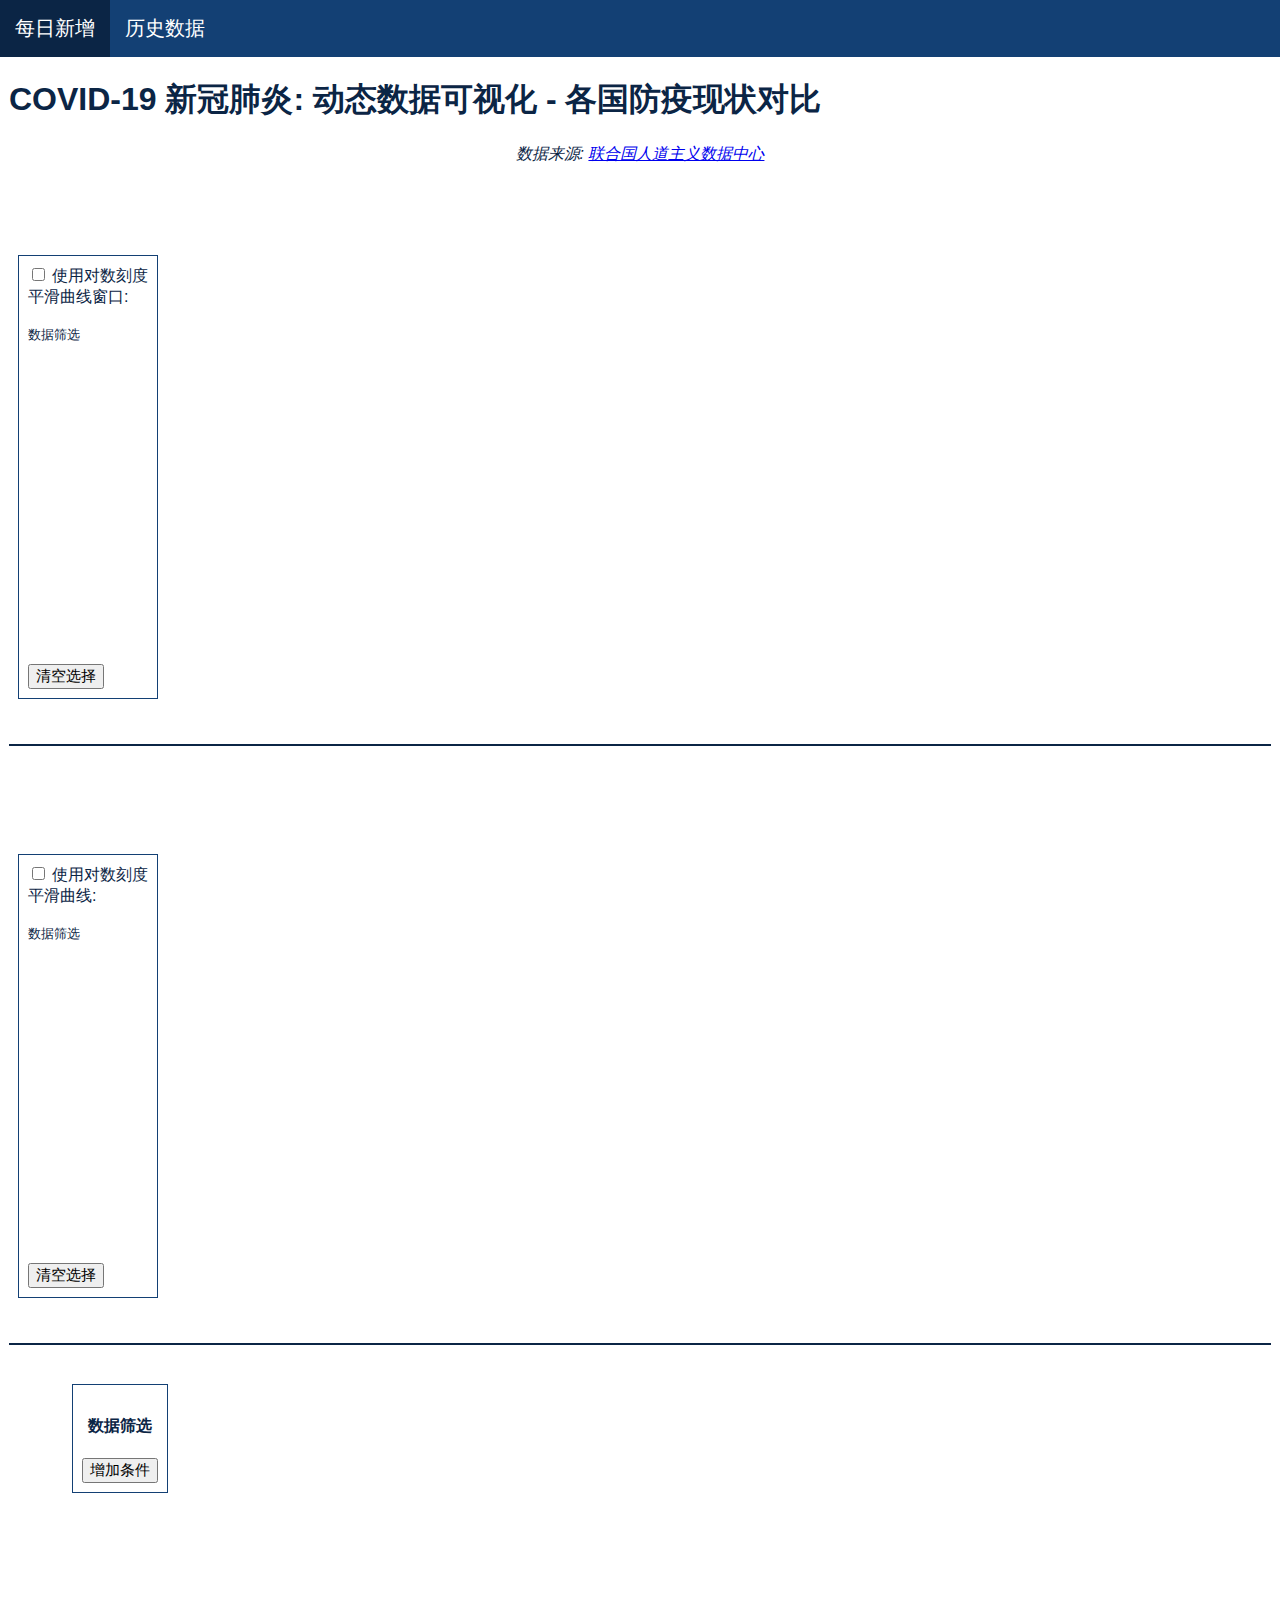
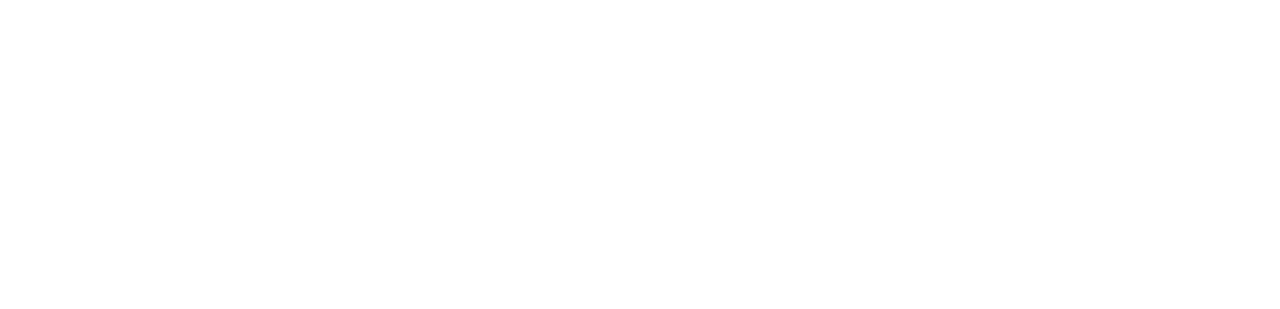
==== aggregate-cn.html @ e8769644 "Add files via upload" ====
<!DOCTYPE html>
<html lang="en">

<head>
    <meta charset="UTF-8">
    <meta name="description" content="动态图表详解新冠肺炎数据">
    <meta name="keywords" content="COVID-19, COVID19, Coronavirus, dashboard, visualization,新冠肺炎,新冠,新型冠状肺炎,图表,可视化,数据">
    <meta name="author" content="余嘉葳">
    <meta name="viewport" content="width=device-width,initial-scale=1,maximum-scale=1,user-scalable=no">

    <script src="scripts/cn/plotly-latest.min.js"></script>
    <script src="scripts/cn/helper-functions.js" defer></script>

    <script src="scripts/cn/data.js" defer></script>
    <script src="scripts/cn/view.js" defer></script>
    <script src="scripts/cn/control.js" defer></script>

    <script src="data/data-collection-cn.js" defer></script>
    <script src="scripts/cn/functions.js" defer></script>
    <script src="scripts/cn/aggregate.js" defer></script>
    <title>新冠动态图解 - 历史数据</title>
</head>

<body>
    <header>
        <div class='nav-menu'>
            <nav>
                <ul>
                    <li class='menu-item'><a href="daily-cn.html">每日新增</a></li>
                    <li class='menu-item'><a href="aggregate-cn.html">历史数据</a></li>
                </ul>
            </nav>
        </div>
    </header>

    <section>
        <h1>COVID-19 新冠肺炎: 动态数据可视化 - 各国防疫现状对比</h1>
        <div class='text-center text-italics' id='footer-1'></div>
        <div class='text-center text-italics'>
            数据来源: <a href='https://data.humdata.org/'>联合国人道主义数据中心</a>
        </div>
    </section>

    <section class='bottom-border'>
        <h1 class='text-center' id='header-1'></h1>

        <section class='plotting flex-display'>
            <div class='flex-grow' id='all-cases-bar'></div>
            <div class='flex-grow' id='all-cases-pie'></div>
        </section>

        <section class="plotting flex-display">
            <div id='all-cases-select'>
                <div class='graph-config'>
                    <div class='graph-options' , id='all-cases-graph-options'>
                        <div>
                            <input type="checkbox" id="all-cases-log" name="all-cases-log">
                            <label for="all-cases-log">使用对数刻度</label>
                        </div>

                        <div id='all-cases-smoothing'>
                            平滑曲线窗口:
                        </div>

                        <br>
                        <div style='font-size:small'>数据筛选</div>
                    </div>

                    <div class='table-area scroll-y height320'>
                        <table class='regions-table' id='all-cases-table'>
                        </table>
                    </div>
                    <button class='selection-button' id='all-cases-clear'>清空选择</button>
                </div>
            </div>

            <div class='flex-grow' id='all-cases-lines'></div>
        </section>
    </section>

    <br>

    <section class='bottom-border'>
        <h1 class='text-center' id='header-2'></h1>

        <section class='plotting flex-display'>
            <div class='flex-grow' id='deaths-cases-bar'></div>
            <div class='flex-grow' id='deaths-cases-pie'></div>
        </section>

        <section class="plotting flex-display">
            <div class='select-area' id='deaths-cases-select'>
                <div class='graph-config'>
                    <div class='graph-options' , id='deaths-cases-graph-options'>
                        <div>
                            <input type="checkbox" id="deaths-cases-log" name="deaths-cases-log">
                            <label for="deaths-cases-log">使用对数刻度</label>
                        </div>

                        <div id='deaths-cases-smoothing'>
                            平滑曲线:
                        </div>

                        <br>
                        <div style='font-size:small'>数据筛选</div>
                    </div>

                    <div class='table-area scroll-y height320'>
                        <table class='regions-table' id='deaths-cases-table'>
                        </table>
                    </div>
                    <button class='selection-button' id='deaths-cases-clear'>清空选择</button>
                </div>
            </div>
            
            <div class='flex-grow' id='deaths-cases-lines'></div>
        </section>
    </section>

    <br>

    <section>
        <h1 class='text-center' id='header-3'></h1>
        <div class='text-center text-italics' id='footer-3'></div>

        <section class='flex-display center config-table-area'>
            <div class='graph-config', id='summary-table-config'>
                <h4 style='text-align: center;'>数据筛选</h4>
                <div>
                    <button class='selection-button' id='add-table-filter'>增加条件</button>
                </div>
                
            </div>

            <div class='table-area scroll-y height480'>
                <table class='regions-table' id='summary-table'></table>
            </div>
            
        </section>
    </section>

</body>

<link rel="stylesheet" href="styles.css">
<link rel="stylesheet" href="graph-options.css">
---- styles.css ----
:root {
    --color-1: #0B2545;
    --color-2: #13315C;
    --color-3: #134074;
    --color-4: #8DA9C4;
    --color-5: #EEf4ED;
}


body {
    background: white;
    color: var(--color-1);
    margin: 0;
    font-family: -apple-system, BlinkMacSystemFont, 'Segoe UI', Roboto, Oxygen, Ubuntu, Cantarell, 'Open Sans', 'Helvetica Neue', sans-serif;
}

section {
    margin-left: 1vh;
    margin-right: 1vh;
}

.nav-menu {
    background-color: var(--color-3);
    min-width: 1000px;
}

.nav-menu ul {
    list-style-type: None;
    margin: 0;
    padding: 0;
    overflow: hidden;
    display: flex;
}

li a{
    text-align: center;
    padding: 15px;
    display: block;
    font-size: 20px;
}

li a:link, li a:visited{
    color: white;
    background-color: transparent;
    text-decoration: none;
}

li a:hover{
    background-color: var(--color-1);
}


.text-center {
    text-align: center;
}

.text-italics {
    font-style: italic;
}

.flex-display{
    display: flex;
    flex-wrap: wrap;
    align-items: flex-start;
}

.flex-grow{
    flex-grow: 1;
    flex-shrink: 1;
    flex-basis: 320px;
}

.scroll-y {
    overflow-y: scroll;
}

.height320 {
    height: 320px;
}

.height480 {
    height: 480px;
}


.bottom-border{
    border-bottom: solid;
    border-color: var(--color-1);
    border-width: 2px;
}
---- graph-options.css ----
:root {
    --color-1: #0B2545;
    --color-2: #13315C;
    --color-3: #134074;
    --color-4: #8DA9C4;
    --color-5: #EEf4ED;
}

.center {
    margin: auto;
    width: 90%;
}

.plotting {
    margin-top: 5vh;
    margin-bottom: 5vh;
}

.config-table-area {
    margin-bottom: 5vh;
    margin-top: 2vh;
}

.graph-config {
    border: solid;
    border-width: 1px;
    border-color: var(--color-3);
    padding: 1vh;
}

.table-control {
    border: solid;
    border-width: 1px;
    padding: 1vh;
    margin-top: 1vh;
    margin-bottom: 1vh;
    border-color: var(--color-4);
}

th {
    cursor: pointer;
    background-color: var(--color-3);
    color: white;
    margin-top: 2%;
    position: sticky;
    top: 0;
}

th:hover{
    background-color: var(--color-1);
}

.selection-button {
    font-size: 15px;
}

.region-button:hover{
    background-color: var(--color-5);
}

.region-button-clicked {
    background-color: var(--color-4);
    color: white;
}

table {
    border-spacing: 0;
}

th, td {
    padding: 5px;
    border-bottom: solid;
    border-width: 0.5px;
    border-color: var(--color-5);
}
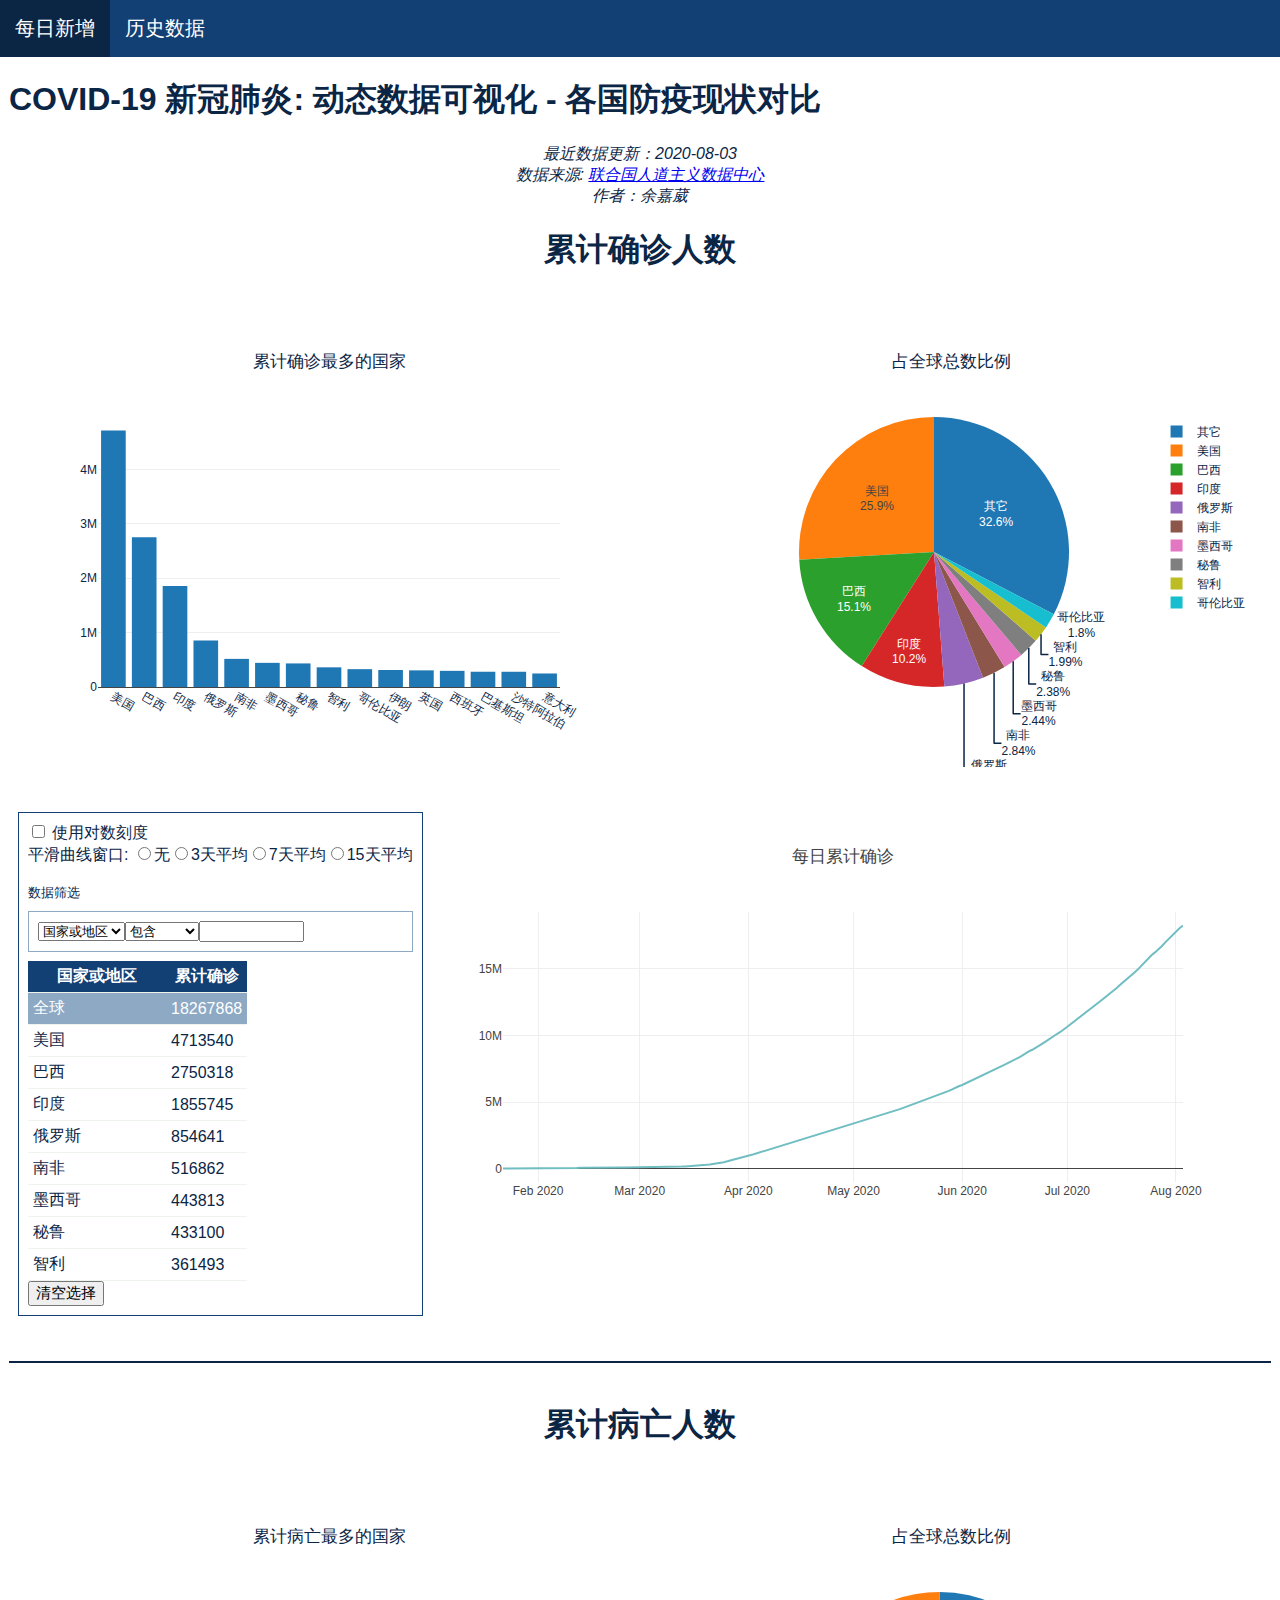
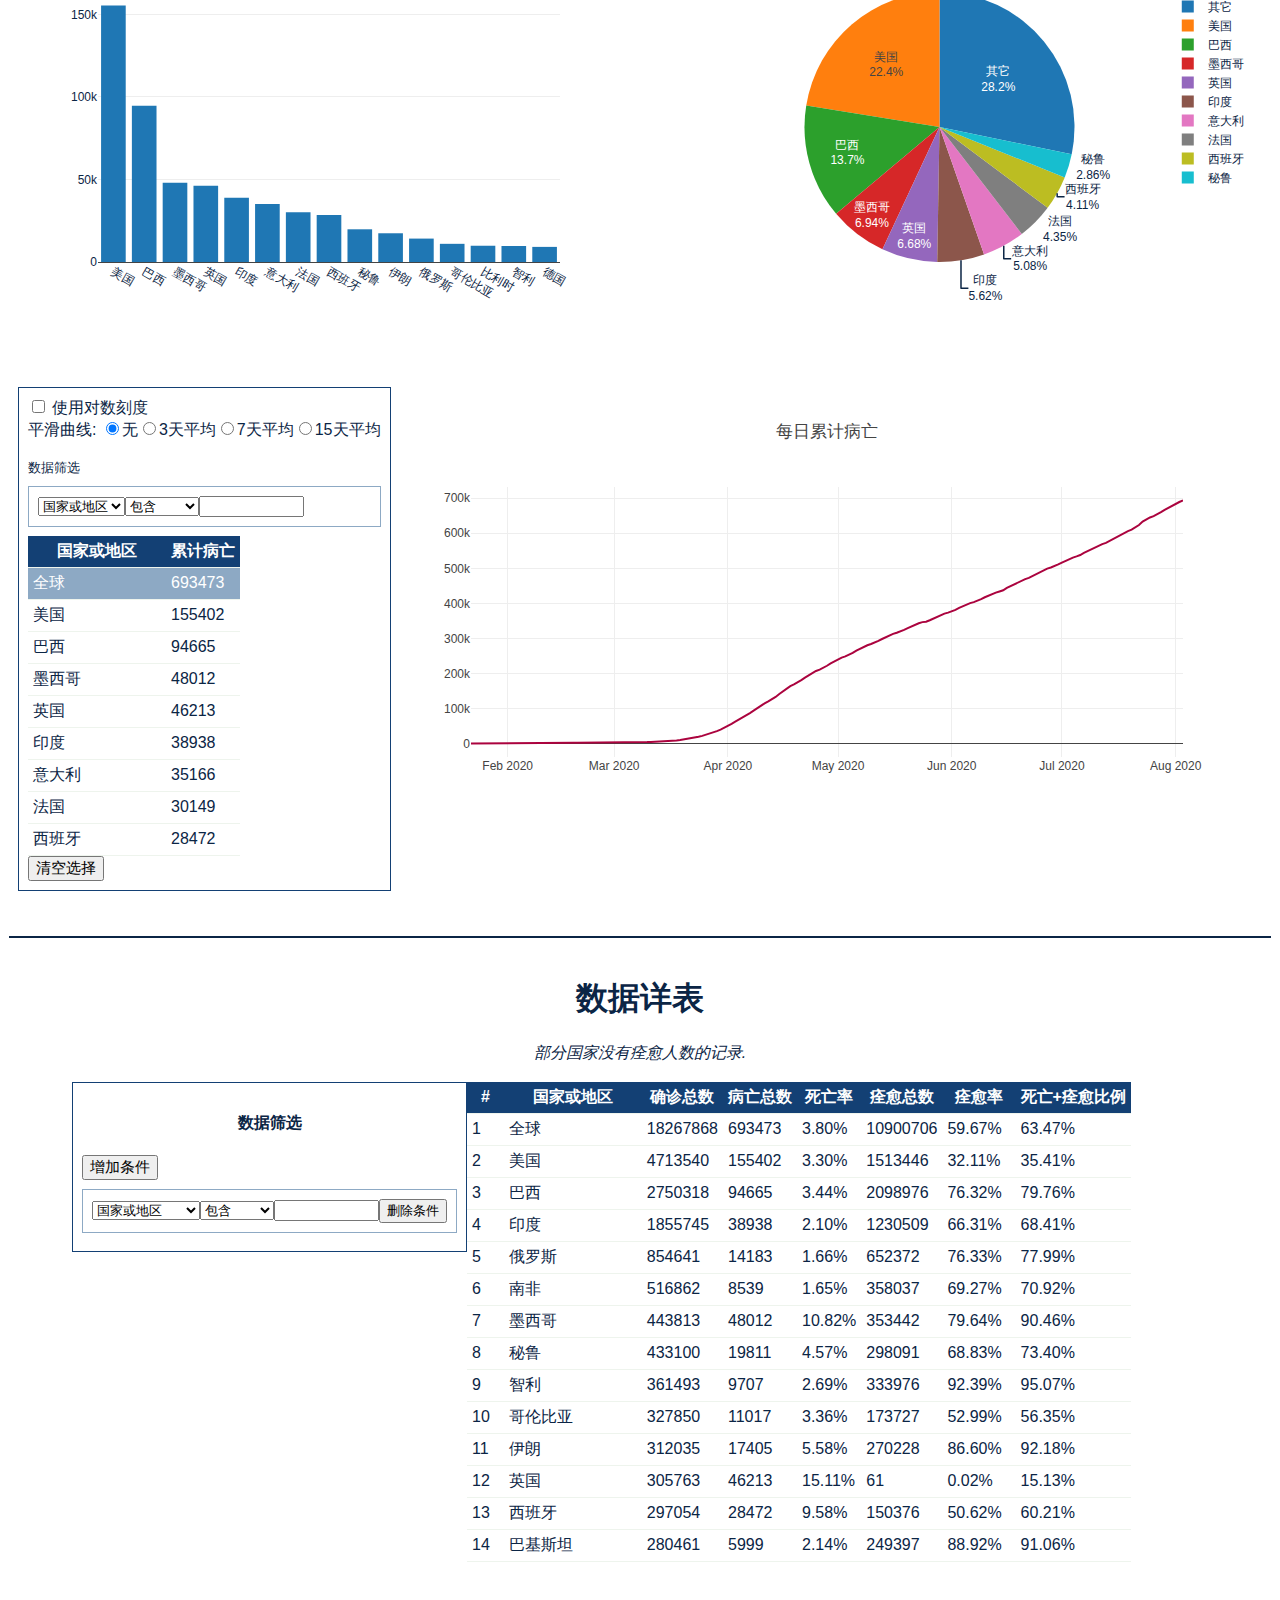
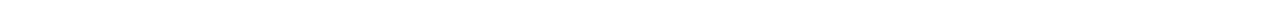
==== commit 79ba3e82: "Add files via upload" ====
--- a/aggregate-cn.html
+++ b/aggregate-cn.html
@@ -39,6 +39,7 @@
         <div class='text-center text-italics'>
             数据来源: <a href='https://data.humdata.org/'>联合国人道主义数据中心</a>
         </div>
+        <div class='text-center text-italics'>作者：余嘉葳</div>
     </section>
 
     <section class='bottom-border'>
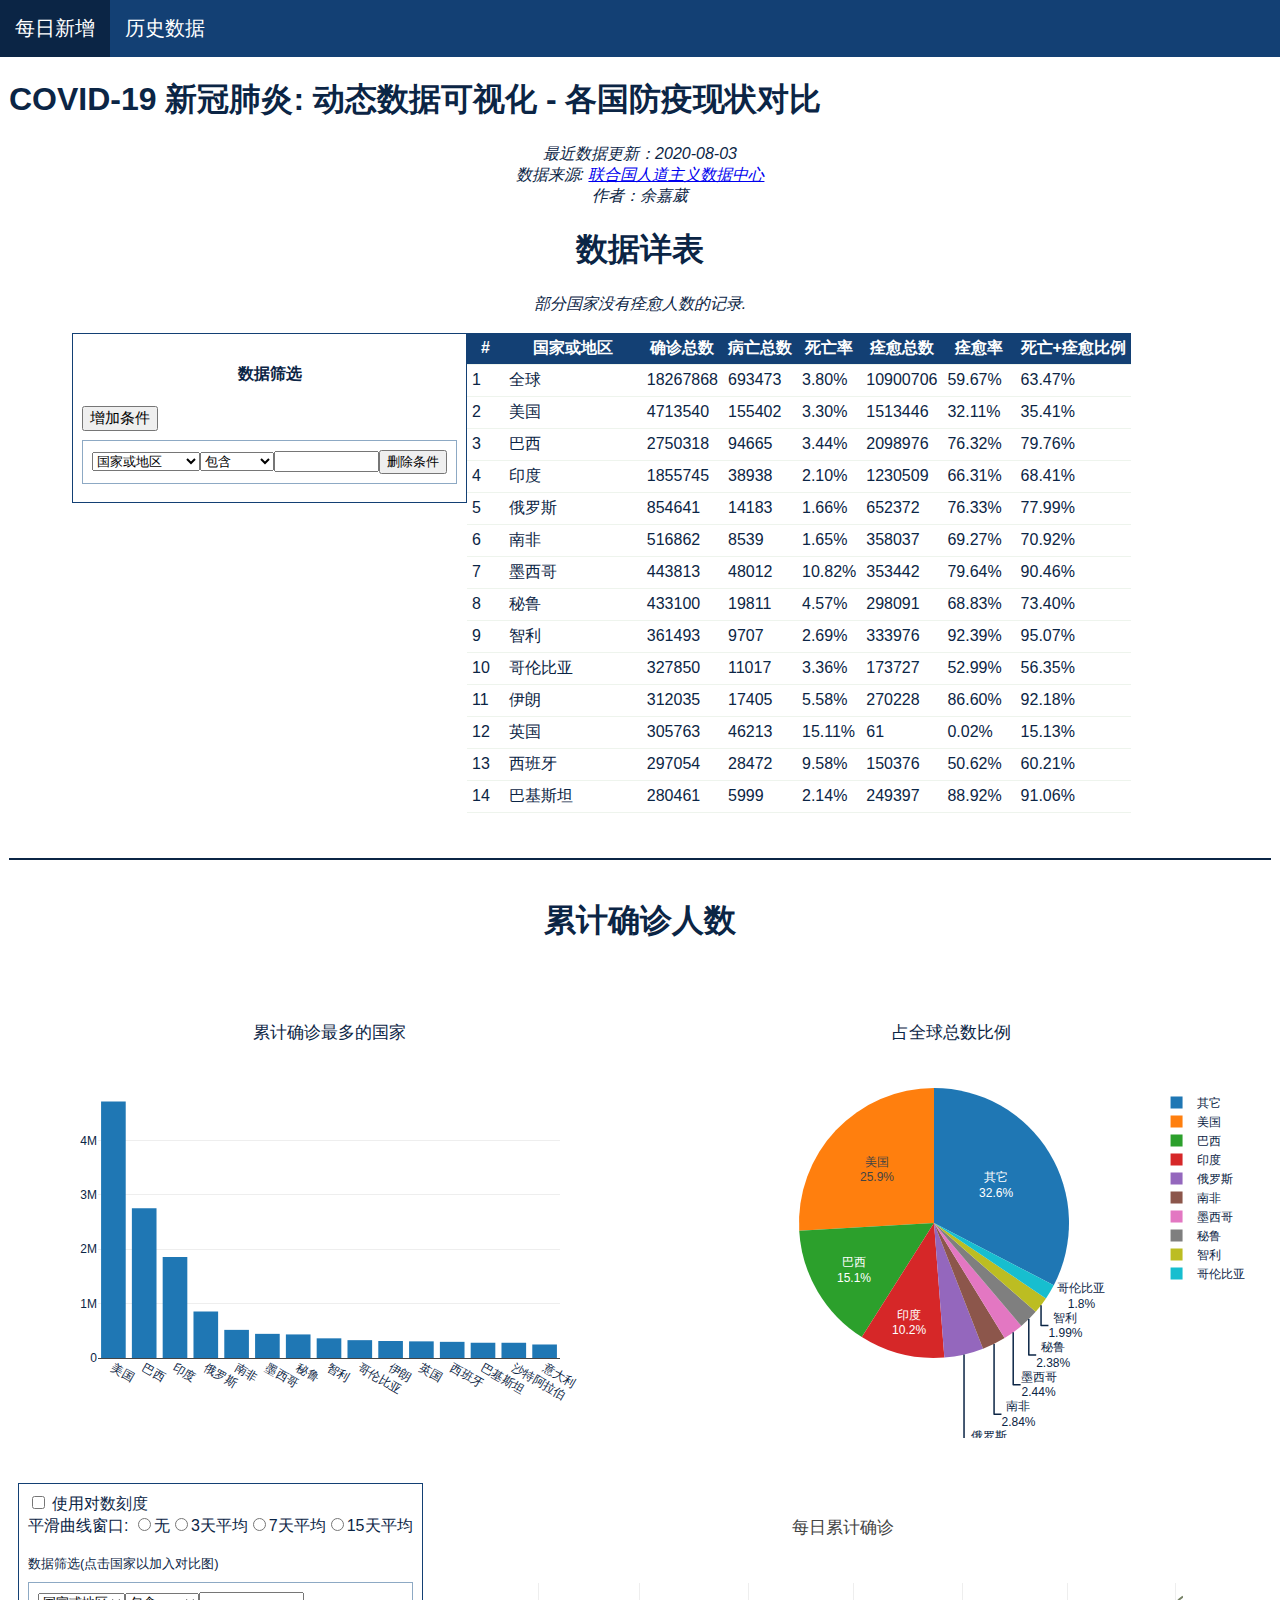
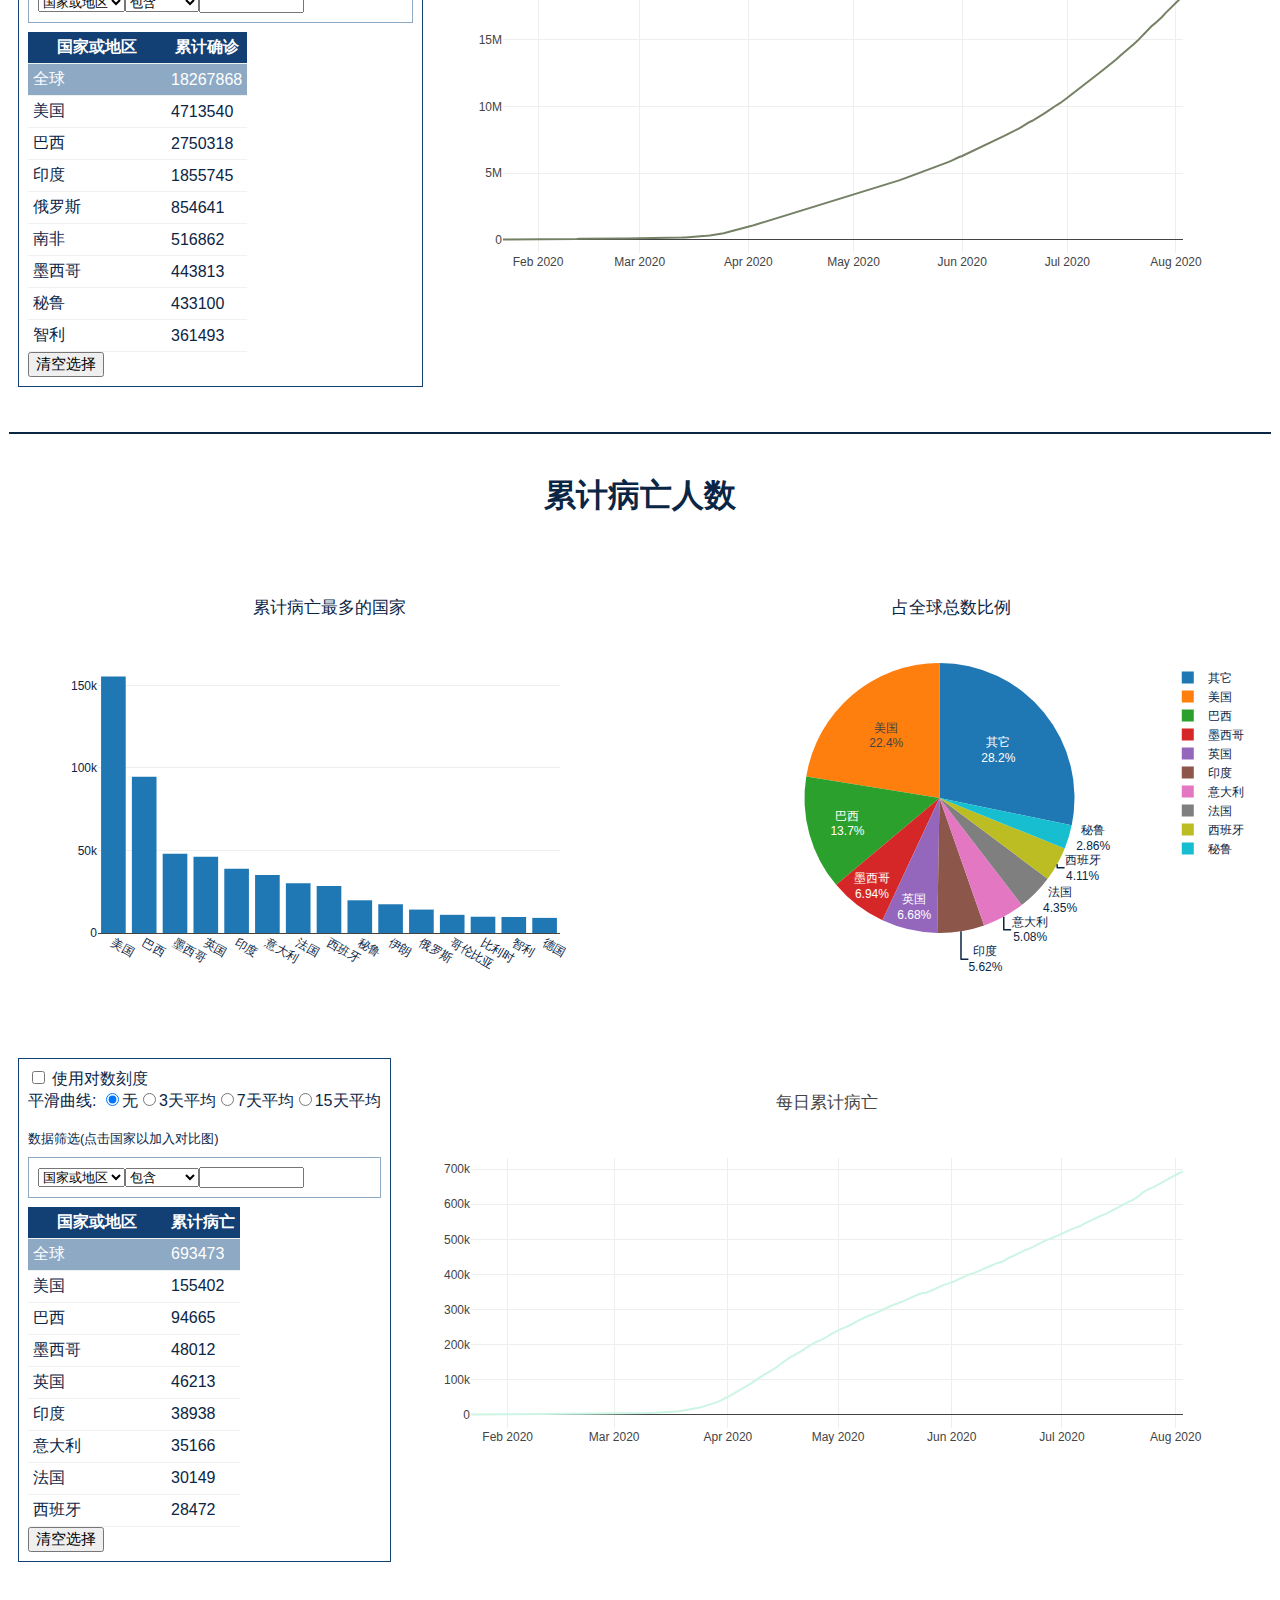
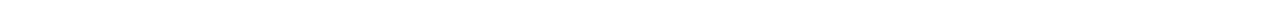
==== commit a3f97126: "Add files via upload" ====
--- a/aggregate-cn.html
+++ b/aggregate-cn.html
@@ -43,6 +43,28 @@
     </section>
 
     <section class='bottom-border'>
+        <h1 class='text-center' id='header-3'></h1>
+        <div class='text-center text-italics' id='footer-3'></div>
+
+        <section class='flex-display center config-table-area'>
+            <div class='graph-config', id='summary-table-config'>
+                <h4 style='text-align: center;'>数据筛选</h4>
+                <div>
+                    <button class='selection-button' id='add-table-filter'>增加条件</button>
+                </div>
+                
+            </div>
+
+            <div class='table-area scroll-y height480'>
+                <table class='regions-table' id='summary-table'></table>
+            </div>
+            
+        </section>
+    </section>
+
+    <br>
+
+    <section class='bottom-border'>
         <h1 class='text-center' id='header-1'></h1>
 
         <section class='plotting flex-display'>
@@ -64,7 +86,7 @@
                         </div>
 
                         <br>
-                        <div style='font-size:small'>数据筛选</div>
+                        <div style='font-size:small'>数据筛选(点击国家以加入对比图)</div>
                     </div>
 
                     <div class='table-area scroll-y height320'>
@@ -81,7 +103,7 @@
 
     <br>
 
-    <section class='bottom-border'>
+    <section>
         <h1 class='text-center' id='header-2'></h1>
 
         <section class='plotting flex-display'>
@@ -103,7 +125,7 @@
                         </div>
 
                         <br>
-                        <div style='font-size:small'>数据筛选</div>
+                        <div style='font-size:small'>数据筛选(点击国家以加入对比图)</div>
                     </div>
 
                     <div class='table-area scroll-y height320'>
@@ -118,28 +140,6 @@
         </section>
     </section>
 
-    <br>
-
-    <section>
-        <h1 class='text-center' id='header-3'></h1>
-        <div class='text-center text-italics' id='footer-3'></div>
-
-        <section class='flex-display center config-table-area'>
-            <div class='graph-config', id='summary-table-config'>
-                <h4 style='text-align: center;'>数据筛选</h4>
-                <div>
-                    <button class='selection-button' id='add-table-filter'>增加条件</button>
-                </div>
-                
-            </div>
-
-            <div class='table-area scroll-y height480'>
-                <table class='regions-table' id='summary-table'></table>
-            </div>
-            
-        </section>
-    </section>
-
 </body>
 
 <link rel="stylesheet" href="styles.css">
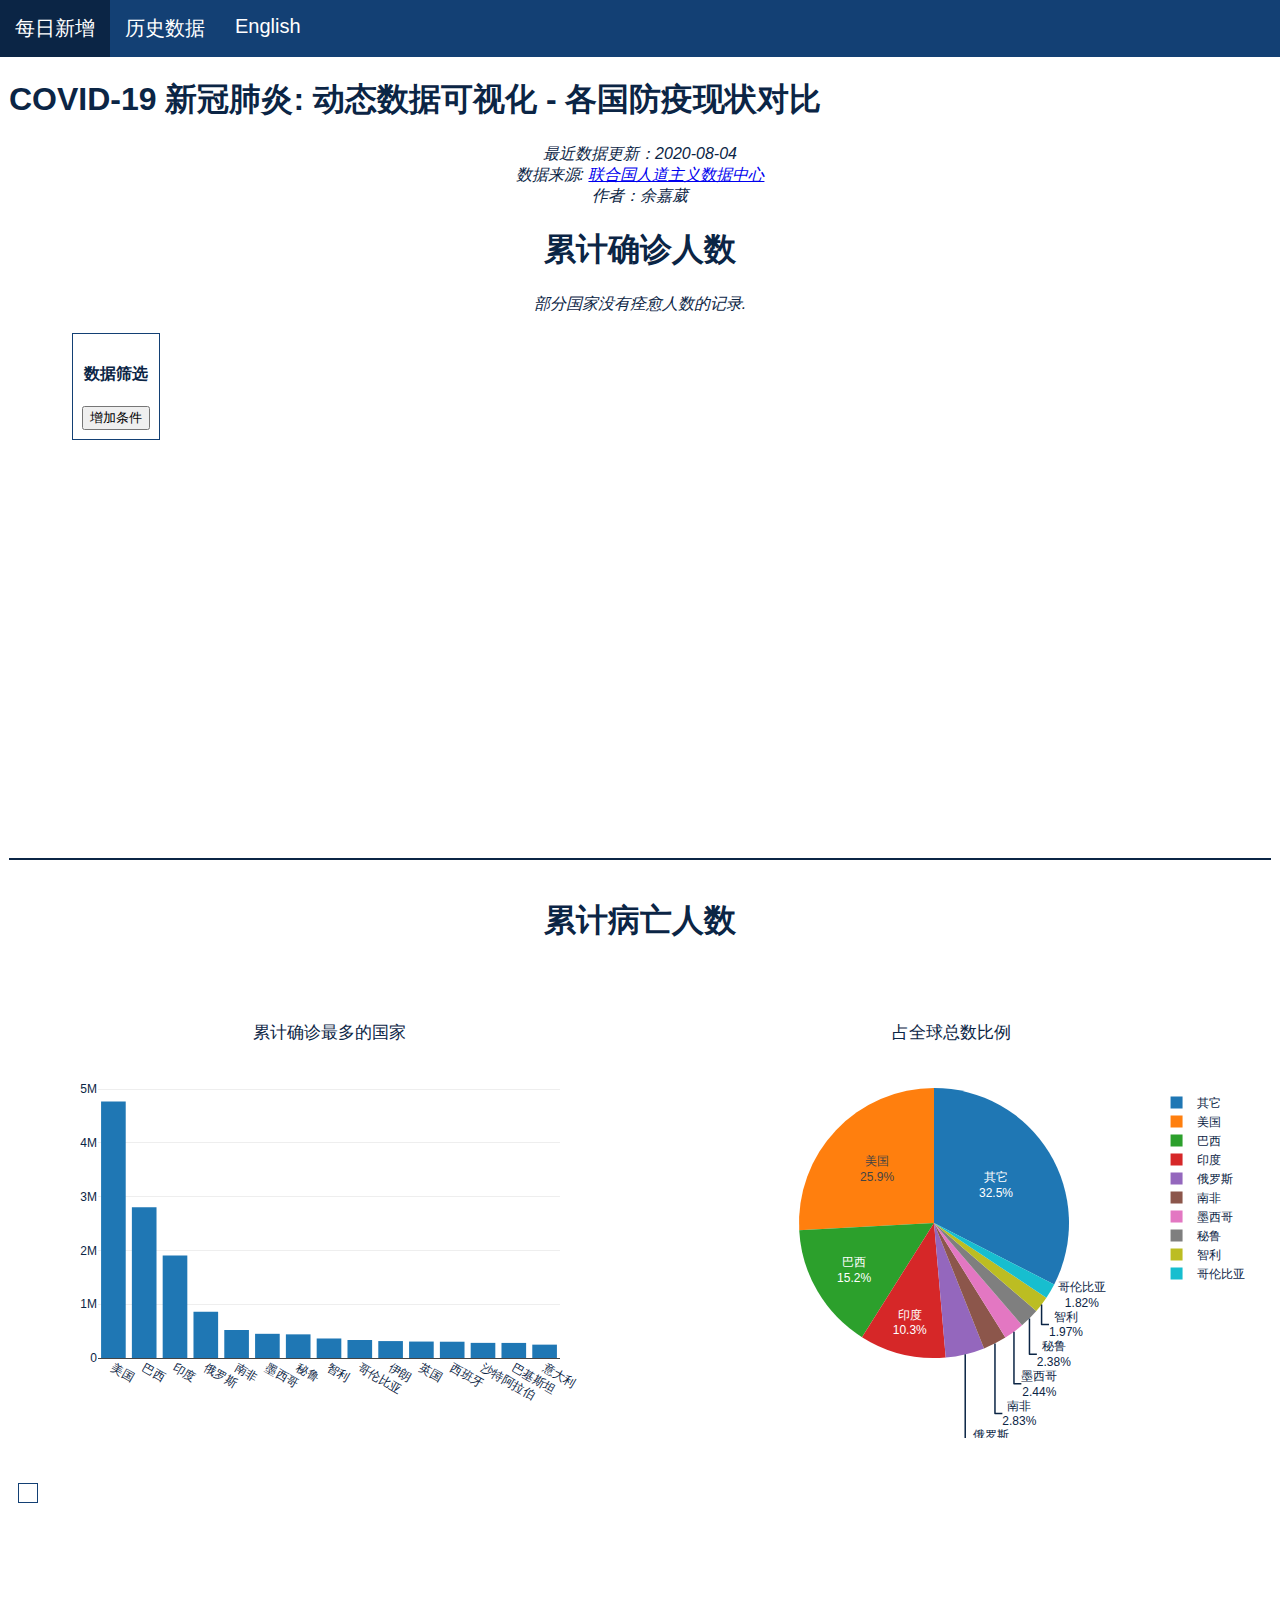
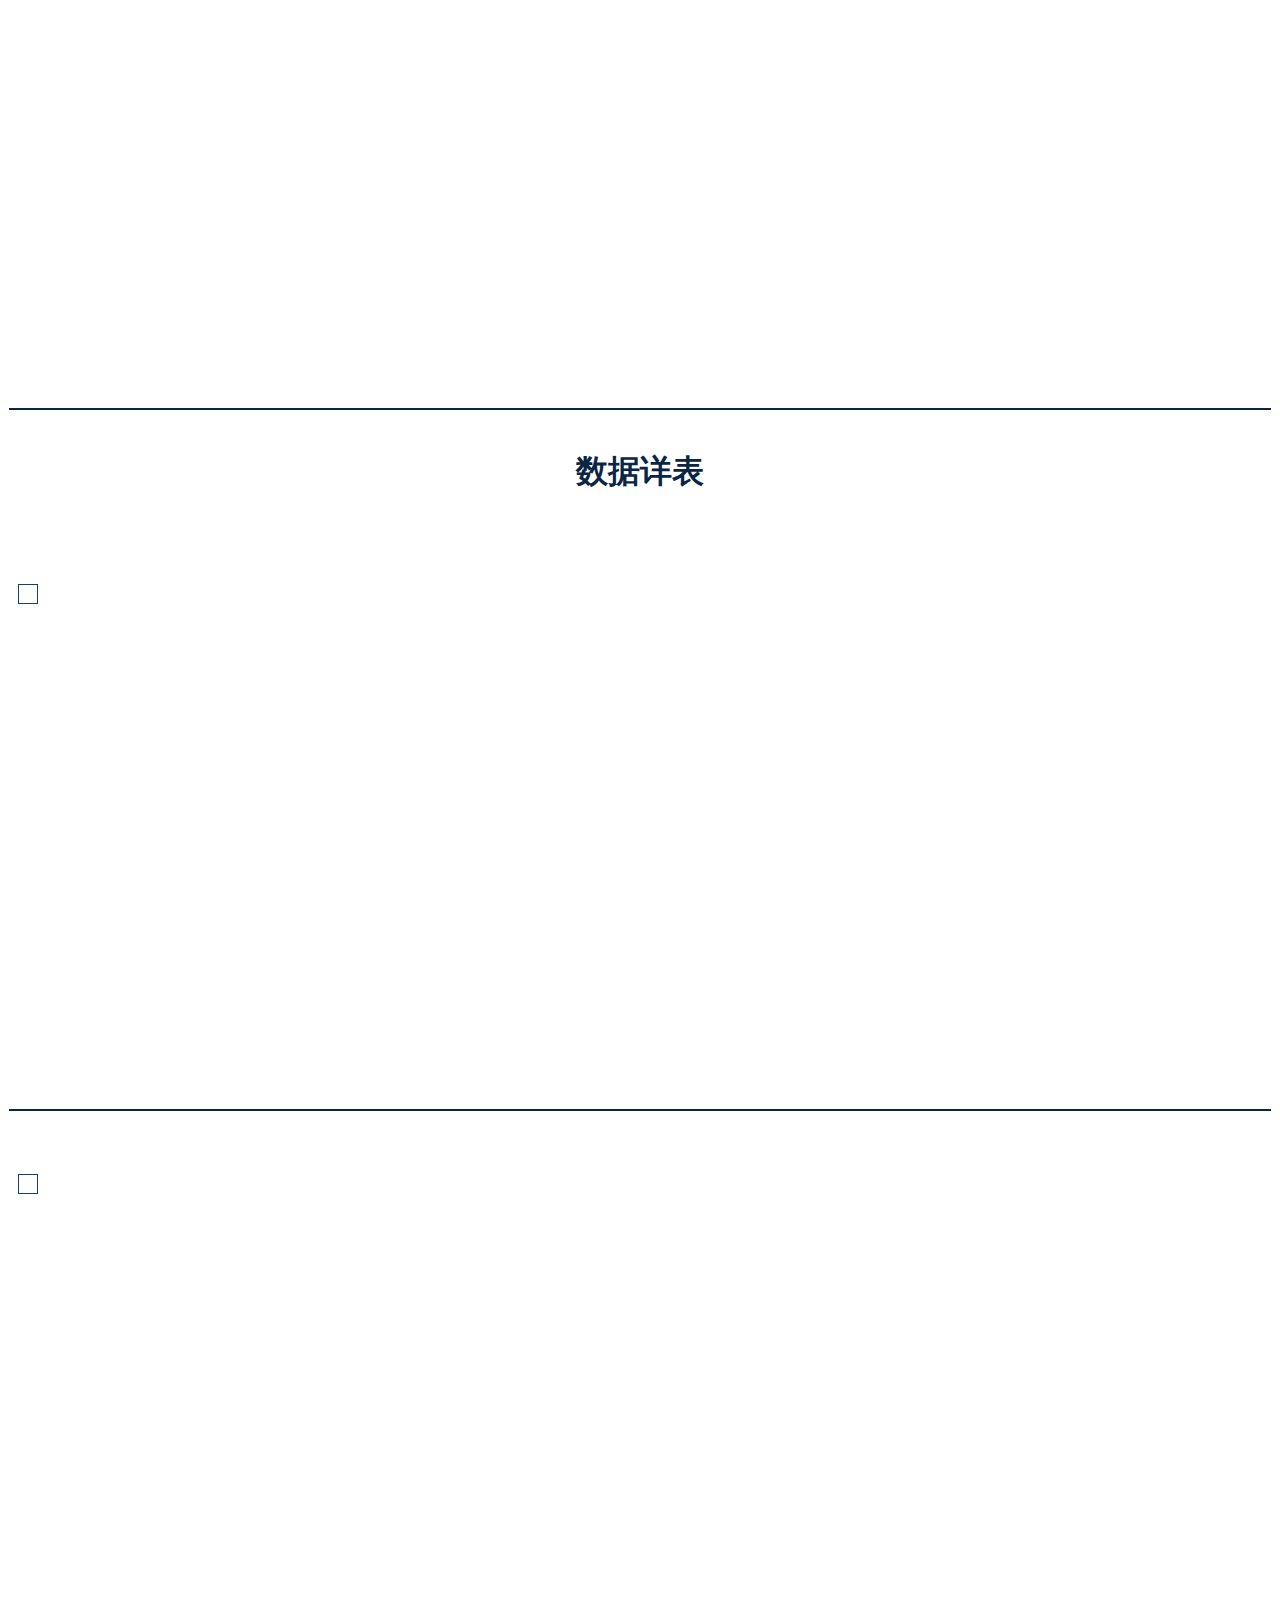
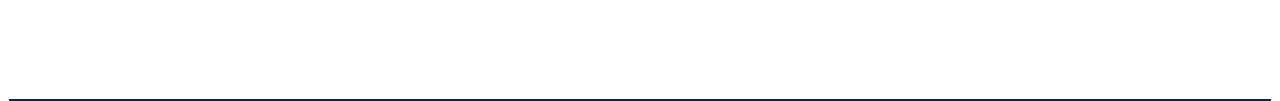
==== commit e296a712: "Add files via upload" ====
--- a/aggregate-cn.html
+++ b/aggregate-cn.html
@@ -8,14 +8,13 @@
     <meta name="author" content="余嘉葳">
     <meta name="viewport" content="width=device-width,initial-scale=1,maximum-scale=1,user-scalable=no">
 
-    <script src="scripts/cn/plotly-latest.min.js"></script>
-    <script src="scripts/cn/helper-functions.js" defer></script>
+    <script src="scripts/plotly-latest.min.js"></script>
+    <script src="scripts/helper-functions.js" defer></script>
+    <script src="scripts/data.js" defer></script>
+    <script src="data/data-collection-cn.js" defer></script>
 
-    <script src="scripts/cn/data.js" defer></script>
     <script src="scripts/cn/view.js" defer></script>
     <script src="scripts/cn/control.js" defer></script>
-
-    <script src="data/data-collection-cn.js" defer></script>
     <script src="scripts/cn/functions.js" defer></script>
     <script src="scripts/cn/aggregate.js" defer></script>
     <title>新冠动态图解 - 历史数据</title>
@@ -28,6 +27,7 @@
                 <ul>
                     <li class='menu-item'><a href="daily-cn.html">每日新增</a></li>
                     <li class='menu-item'><a href="aggregate-cn.html">历史数据</a></li>
+                    <li class='menu-item'><a href="aggregate.html">English</a></li>
                 </ul>
             </nav>
         </div>
@@ -43,7 +43,7 @@
     </section>
 
     <section class='bottom-border'>
-        <h1 class='text-center' id='header-3'></h1>
+        <h1 class='text-center' id='header-1'></h1>
         <div class='text-center text-italics' id='footer-3'></div>
 
         <section class='flex-display center config-table-area'>
@@ -65,7 +65,7 @@
     <br>
 
     <section class='bottom-border'>
-        <h1 class='text-center' id='header-1'></h1>
+        <h1 class='text-center' id='header-2'></h1>
 
         <section class='plotting flex-display'>
             <div class='flex-grow' id='all-cases-bar'></div>
@@ -73,38 +73,15 @@
         </section>
 
         <section class="plotting flex-display">
-            <div id='all-cases-select'>
-                <div class='graph-config'>
-                    <div class='graph-options' , id='all-cases-graph-options'>
-                        <div>
-                            <input type="checkbox" id="all-cases-log" name="all-cases-log">
-                            <label for="all-cases-log">使用对数刻度</label>
-                        </div>
-
-                        <div id='all-cases-smoothing'>
-                            平滑曲线窗口:
-                        </div>
-
-                        <br>
-                        <div style='font-size:small'>数据筛选(点击国家以加入对比图)</div>
-                    </div>
-
-                    <div class='table-area scroll-y height320'>
-                        <table class='regions-table' id='all-cases-table'>
-                        </table>
-                    </div>
-                    <button class='selection-button' id='all-cases-clear'>清空选择</button>
-                </div>
-            </div>
-
-            <div class='flex-grow' id='all-cases-lines'></div>
+            <div class='graph-config' id='all-cases-graph-options'></div>
+            <div class='flex-grow height480' id='all-cases-lines'></div>
         </section>
     </section>
 
     <br>
 
-    <section>
-        <h1 class='text-center' id='header-2'></h1>
+    <section class='bottom-border'>
+        <h1 class='text-center' id='header-3'></h1>
 
         <section class='plotting flex-display'>
             <div class='flex-grow' id='deaths-cases-bar'></div>
@@ -112,31 +89,19 @@
         </section>
 
         <section class="plotting flex-display">
-            <div class='select-area' id='deaths-cases-select'>
-                <div class='graph-config'>
-                    <div class='graph-options' , id='deaths-cases-graph-options'>
-                        <div>
-                            <input type="checkbox" id="deaths-cases-log" name="deaths-cases-log">
-                            <label for="deaths-cases-log">使用对数刻度</label>
-                        </div>
+            <div class='graph-config' id='deaths-cases-graph-options'></div>
+            <div class='flex-grow height480' id='deaths-cases-lines'></div>
+        </section>
+    </section>
 
-                        <div id='deaths-cases-smoothing'>
-                            平滑曲线:
-                        </div>
+    <br>
 
-                        <br>
-                        <div style='font-size:small'>数据筛选(点击国家以加入对比图)</div>
-                    </div>
+    <section class='bottom-border'>
+        <h1 class='text-center' id='header-4'></h1>
 
-                    <div class='table-area scroll-y height320'>
-                        <table class='regions-table' id='deaths-cases-table'>
-                        </table>
-                    </div>
-                    <button class='selection-button' id='deaths-cases-clear'>清空选择</button>
-                </div>
-            </div>
-            
-            <div class='flex-grow' id='deaths-cases-lines'></div>
+        <section class="plotting flex-display">
+            <div class='graph-config' id='multi-lines-graph-options'></div>
+            <div class='flex-grow height480' id='multi-lines'></div>
         </section>
     </section>
 
--- a/styles.css
+++ b/styles.css
@@ -74,6 +74,10 @@
     overflow-y: scroll;
 }
 
+.height240 {
+    height: 240px;
+}
+
 .height320 {
     height: 320px;
 }
@@ -82,7 +86,6 @@
     height: 480px;
 }
 
-
 .bottom-border{
     border-bottom: solid;
     border-color: var(--color-1);
--- a/graph-options.css
+++ b/graph-options.css
@@ -50,10 +50,6 @@
     background-color: var(--color-1);
 }
 
-.selection-button {
-    font-size: 15px;
-}
-
 .region-button:hover{
     background-color: var(--color-5);
 }
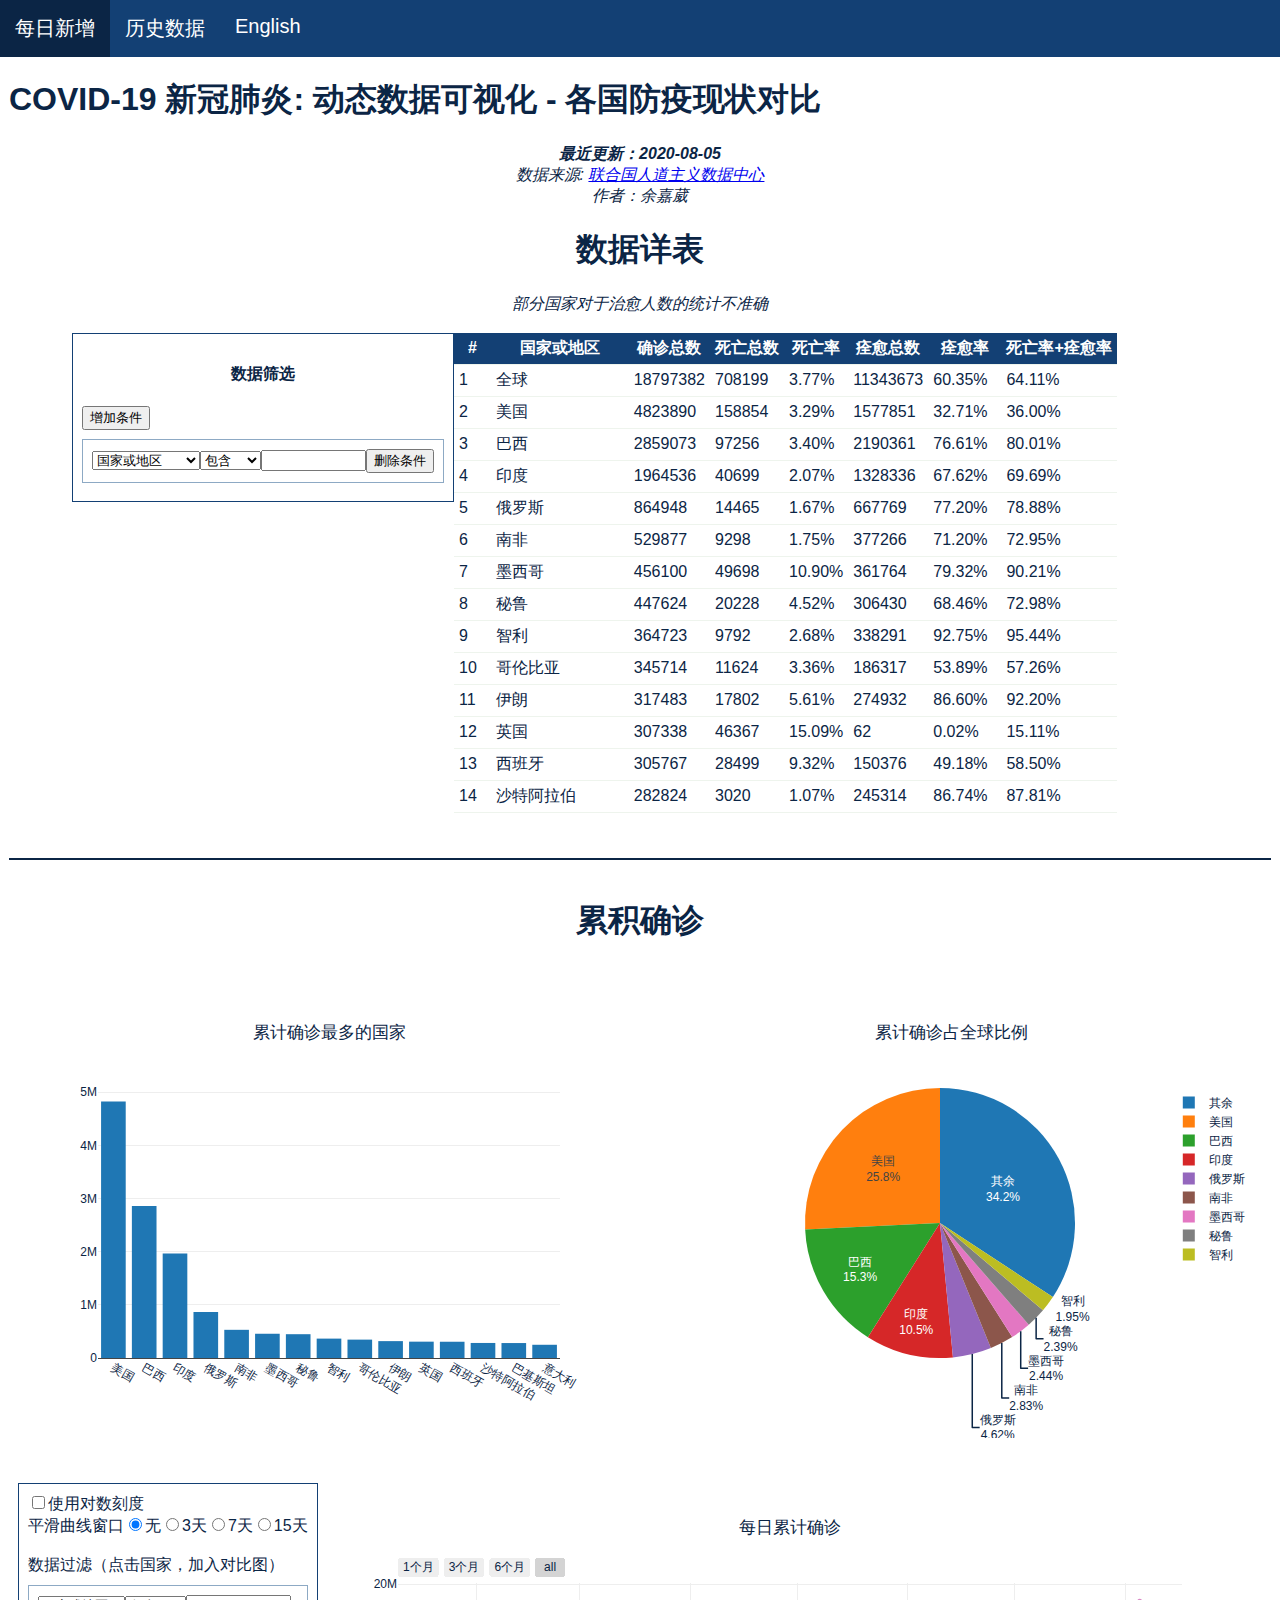
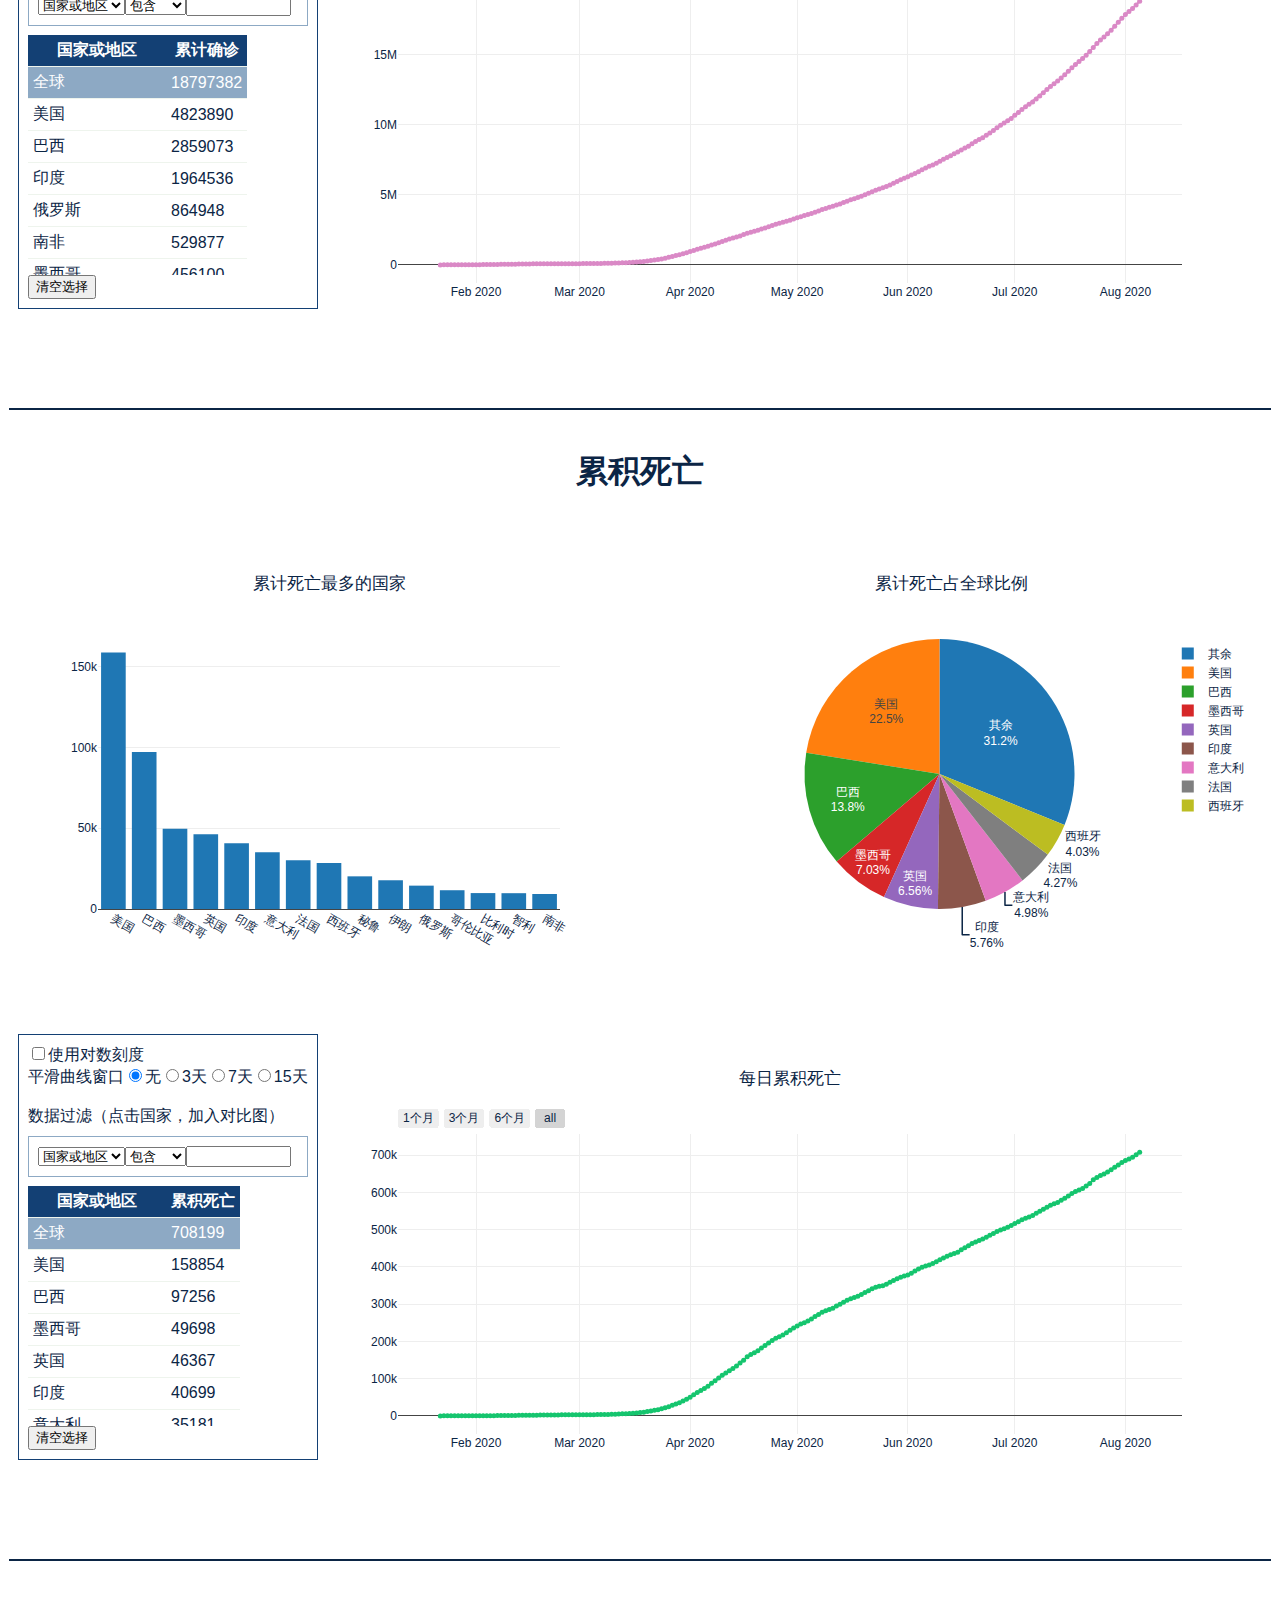
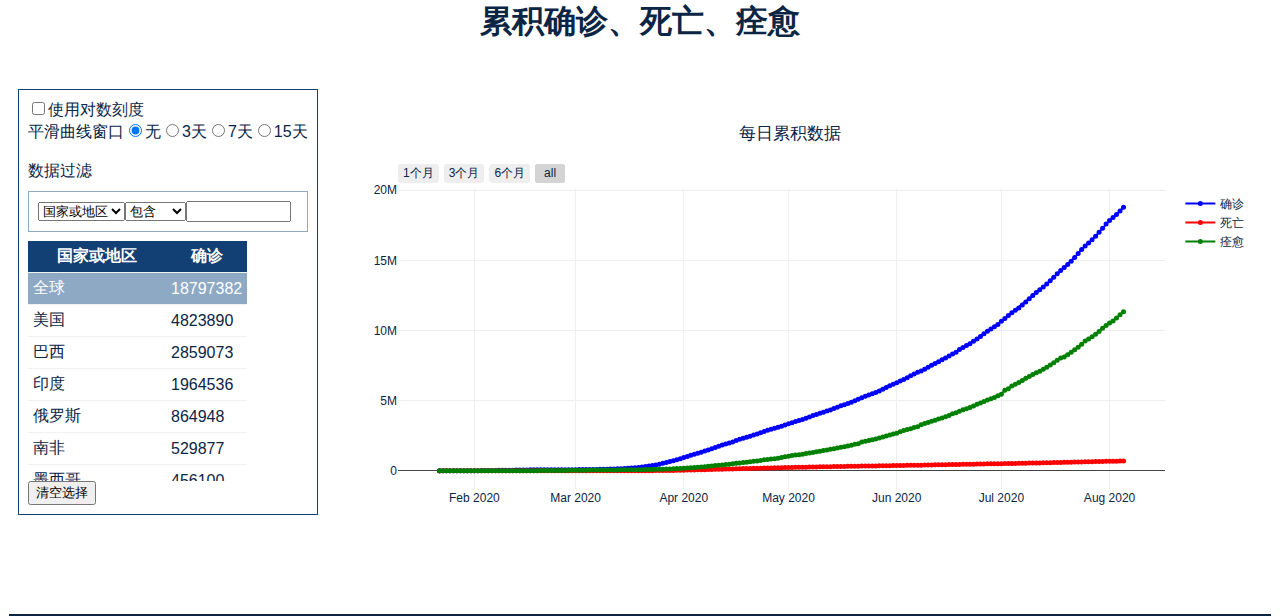
==== commit 028a8fda: "Add files via upload" ====
--- a/aggregate-cn.html
+++ b/aggregate-cn.html
@@ -35,7 +35,7 @@
 
     <section>
         <h1>COVID-19 新冠肺炎: 动态数据可视化 - 各国防疫现状对比</h1>
-        <div class='text-center text-italics' id='footer-1'></div>
+        <div class='text-center text-italics text-bold' id='footer-1'></div>
         <div class='text-center text-italics'>
             数据来源: <a href='https://data.humdata.org/'>联合国人道主义数据中心</a>
         </div>
--- a/styles.css
+++ b/styles.css
@@ -49,13 +49,20 @@
     background-color: var(--color-1);
 }
 
-
 .text-center {
     text-align: center;
 }
 
+.text-right{
+    text-align: right;
+}
+
 .text-italics {
     font-style: italic;
+}
+
+.text-bold {
+    font-weight: bold;
 }
 
 .flex-display{
--- a/graph-options.css
+++ b/graph-options.css
@@ -66,6 +66,10 @@
 th, td {
     padding: 5px;
     border-bottom: solid;
-    border-width: 0.5px;
-    border-color: var(--color-5);
+    border-bottom-width: 0.5px;
+    border-bottom-color: var(--color-5);
+
+    /*border-right: solid;
+    border-right-width: 0.2px;
+    border-right-color: var(--color-5); */
 }
